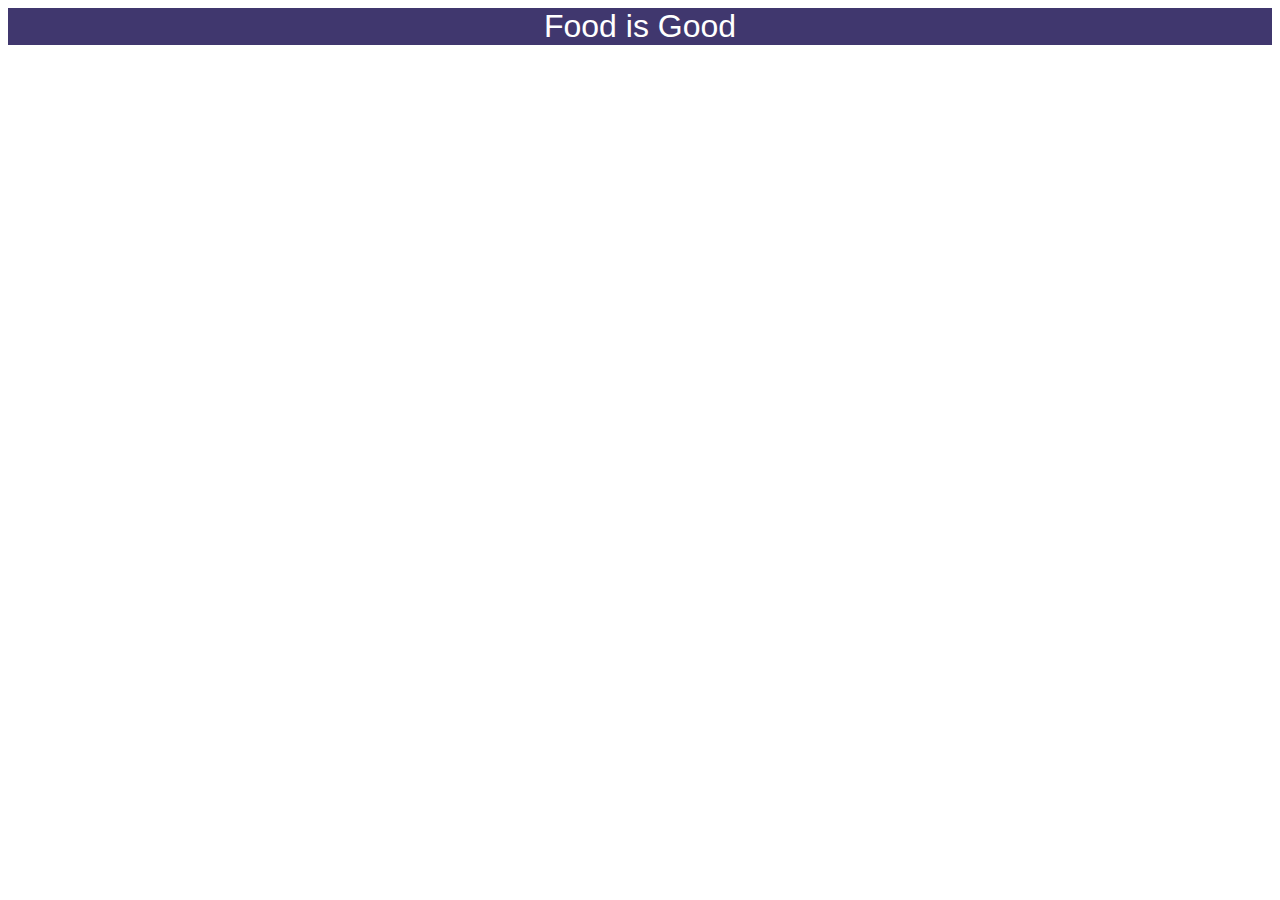
==== index.html @ 48ea2194 "Setting Up Structure" ====
<html>
<head>
    <meta charset="utf-8">
    <meta name="viewport" content="width=device-width">
    <meta name="description" content="Food App">
    <meta name="author" content="Adam Kwan">
    <title>Grade Calculator</title>
    <link href="css/styles.css" rel="stylesheet" type="text/css"/>
</head>

<div class ="wrapper">
    <header>
      <h1> Food is Good</h1>
    </header>  
    
</div>
</html>
---- css/styles.css ----
header {
    background-color: #40376E;
}

h1 {
    text-align: center;
    width: 100%;
    color: white;
    font-weight: lighter;
    font-family: -apple-system, BlinkMacSystemFont, "Segoe UI", Roboto, Oxygen,
      Ubuntu, Cantarell, "Open Sans", "Helvetica Neue", sans-serif;
  }
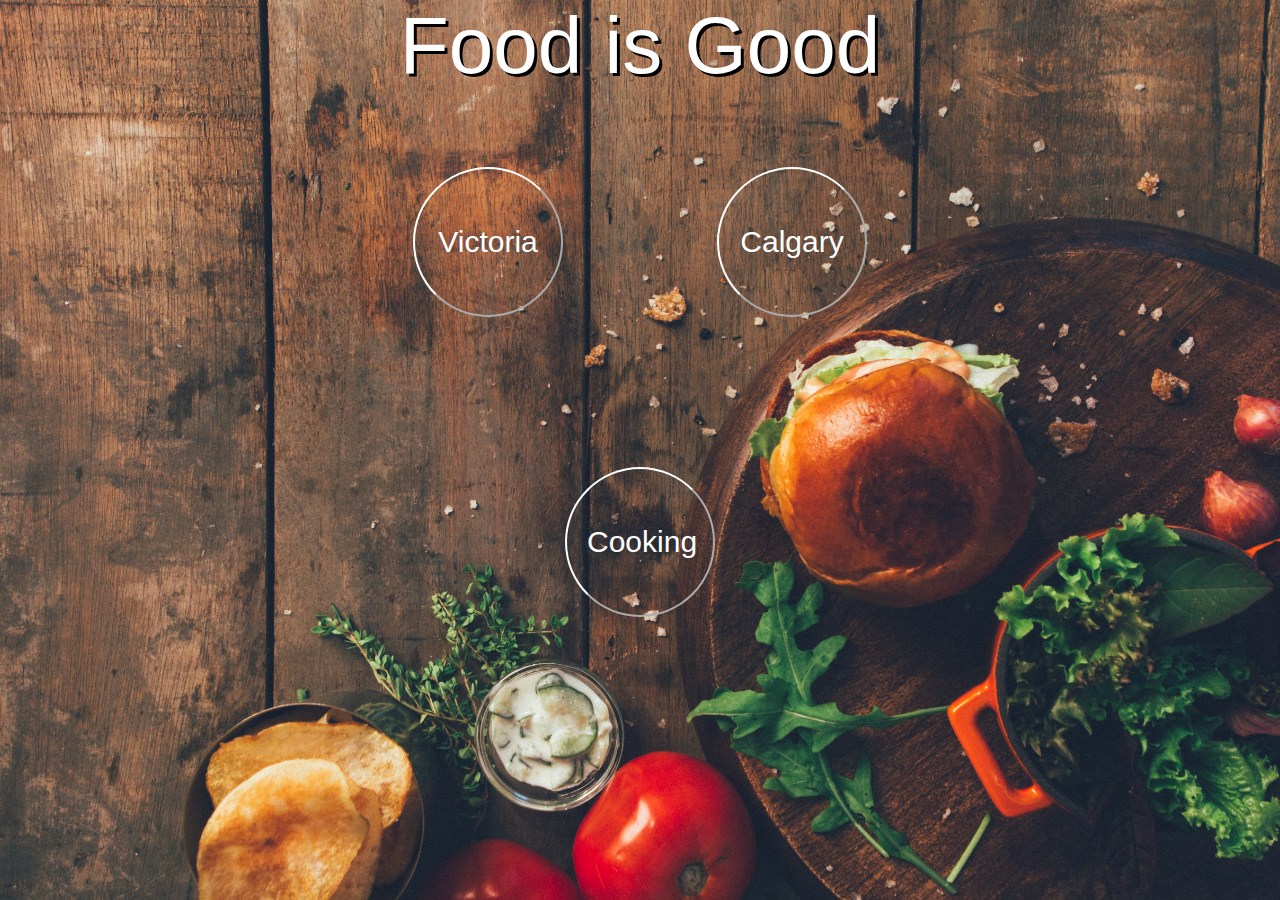
==== commit a318d931: "Made home page" ====
--- a/index.html
+++ b/index.html
@@ -4,14 +4,24 @@
     <meta name="viewport" content="width=device-width">
     <meta name="description" content="Food App">
     <meta name="author" content="Adam Kwan">
-    <title>Grade Calculator</title>
+    <title>Food App</title>
     <link href="css/styles.css" rel="stylesheet" type="text/css"/>
 </head>
 
-<div class ="wrapper">
+<div class="home">
     <header>
-      <h1> Food is Good</h1>
+      Food is Good
     </header>  
-    
+
+    <body>
+    <div class="options">
+      <button onclick="window.location.href='html/victoria.html'"><p>Victoria</p></button>
+      <button onclick="window.location.href='html/calgary.html'"><p>Calgary</p></button><br>
+      <button onclick="window.location.href='html/cooking.html'"><p>Cooking</p></button>
+    </div>
+    </body>
+
 </div>
+
+
 </html>--- a/css/styles.css
+++ b/css/styles.css
@@ -1,12 +1,67 @@
-header {
-    background-color: #40376E;
+html {
+    height: 100%;
 }
-
-h1 {
+header{
     text-align: center;
     width: 100%;
+    text-shadow: 3px 3px black;
     color: white;
+    font-size: 80px;
     font-weight: lighter;
     font-family: -apple-system, BlinkMacSystemFont, "Segoe UI", Roboto, Oxygen,
       Ubuntu, Cantarell, "Open Sans", "Helvetica Neue", sans-serif;
-  }+  }
+
+.home {
+    background-image: url("mainbg.jpg");
+    height: 100%;
+    background-position: center;
+    background-repeat: no-repeat;
+    background-size: cover;
+}
+
+.victoria {
+    background: rgb(0,0,0, 0.5);
+    background-image: url("victoria.jpg");
+    background-blend-mode: darken;
+    height: 100%;
+    background-position: center;
+    background-repeat: no-repeat;
+    background-size: cover;
+}
+
+body {
+    margin:auto;
+}
+
+.options {
+    text-align: center; 
+}
+
+button {
+    height: 150px;
+    width: 150px;
+    font-family: -apple-system, BlinkMacSystemFont, "Segoe UI", Roboto, Oxygen,
+    Ubuntu, Cantarell, "Open Sans", "Helvetica Neue", sans-serif;
+    font-weight: lighter;
+    background: none;
+    color: white;
+    border-radius: 50%;
+    font-size: 30px;
+    margin: 75px;
+    padding: 20px;
+    border-color: white;
+
+}
+
+button:hover {
+    background-color: rgba(39, 39, 39, 0.7);
+ 
+    
+}
+button:hover p {
+    color: white;
+    font-weight: normal;
+    opacity: 1;
+
+}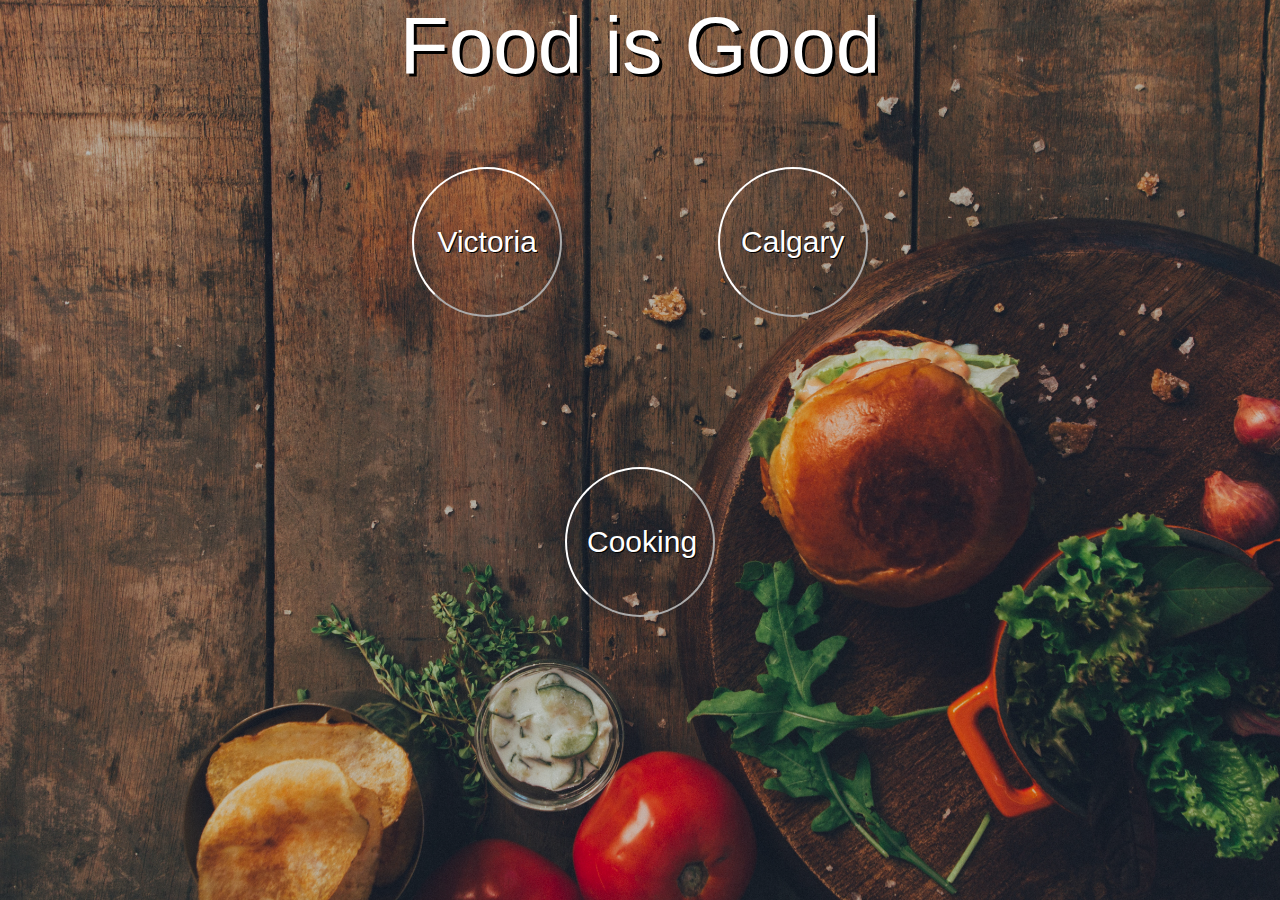
==== commit 86a6da7c: "Added database with food types and established connection" ====
--- a/index.html
+++ b/index.html
@@ -15,9 +15,9 @@
 
     <body>
     <div class="options">
-      <button onclick="window.location.href='html/victoria.html'"><p>Victoria</p></button>
-      <button onclick="window.location.href='html/calgary.html'"><p>Calgary</p></button><br>
-      <button onclick="window.location.href='html/cooking.html'"><p>Cooking</p></button>
+      <button class="main" onclick="window.location.href='html/victoria.html'"><p>Victoria</p></button>
+      <button class="main" onclick="window.location.href='html/calgary.html'"><p>Calgary</p></button><br>
+      <button class="main" onclick="window.location.href='html/cooking.php'"><p>Cooking</p></button>
     </div>
     </body>
 
--- a/css/styles.css
+++ b/css/styles.css
@@ -11,9 +11,42 @@
     font-family: -apple-system, BlinkMacSystemFont, "Segoe UI", Roboto, Oxygen,
       Ubuntu, Cantarell, "Open Sans", "Helvetica Neue", sans-serif;
   }
+body {
+    text-align: center;
+    margin:auto;
+    font-family: -apple-system, BlinkMacSystemFont, "Segoe UI", Roboto, Oxygen,
+    Ubuntu, Cantarell, "Open Sans", "Helvetica Neue", sans-serif;
+    font-size: 20px;
+    color: white;
+    font-weight: lighter;
+    text-shadow: 1px 1px black;
+}
+h1 {
+    font-family: -apple-system, BlinkMacSystemFont, "Segoe UI", Roboto, Oxygen,
+    Ubuntu, Cantarell, "Open Sans", "Helvetica Neue", sans-serif;
+    font-size: 30px;
+    color: white;
+    font-weight: lighter;
+    margin: auto;
+    text-shadow: 2px 2px black;
+}
 
+footer {
+    position: fixed;
+    bottom: 0;
+    width: 100%;
+    background: black;
+
+}
+table {
+    position: relative;
+}
+
+/*Classes used within the html*/
 .home {
-    background-image: url("mainbg.jpg");
+    background: rgb(0,0,0, 0.2);
+    background-blend-mode: darken;
+    background-image: url("../img/mainbg.jpg");
     height: 100%;
     background-position: center;
     background-repeat: no-repeat;
@@ -22,30 +55,67 @@
 
 .victoria {
     background: rgb(0,0,0, 0.5);
-    background-image: url("victoria.jpg");
+    background-image: url("../img/victoria.jpg");
     background-blend-mode: darken;
     height: 100%;
     background-position: center;
     background-repeat: no-repeat;
     background-size: cover;
 }
+.cooking {
+    background: rgb(0,0,0, 0.3);
+    background-blend-mode: darken;
+    background-image: url("../img/cooking.jpg");
+    height: 150%;
+    background-position: center;
+    background-size: cover;
+    background-attachment: scroll;
 
-body {
-    margin:auto;
 }
+
+.section {
+    float: left;    
+    text-align: center;
+    width: 21%;
+    border-color: white;
+    border-radius: 10px;
+    margin-right: 1%;
+}
+  
+  .content {
+    padding: 10px;
+    display: none;
+    overflow: hidden;
+    font-size: 15px;
+    background-color:rgb(0,0,0, 0.2);
+    border-bottom-left-radius: 10px;
+    border-bottom-right-radius: 10px;
+    text-shadow: 1px 1px black;
+  }
+
 
 .options {
     text-align: center; 
 }
 
-button {
-    height: 150px;
-    width: 150px;
+.gmap_canvas {
+    margin: 50px;
+}
+
+/*CSS for buttons*/
+button{ 
+    cursor: pointer;
     font-family: -apple-system, BlinkMacSystemFont, "Segoe UI", Roboto, Oxygen,
     Ubuntu, Cantarell, "Open Sans", "Helvetica Neue", sans-serif;
     font-weight: lighter;
     background: none;
     color: white;
+    text-shadow: 1px 1px black;
+}
+
+.main {
+    height: 150px;
+    width: 150px;
     border-radius: 50%;
     font-size: 30px;
     margin: 75px;
@@ -54,14 +124,51 @@
 
 }
 
-button:hover {
+.main:hover {
     background-color: rgba(39, 39, 39, 0.7);
  
     
 }
 button:hover p {
     color: white;
-    font-weight: normal;
+    
     opacity: 1;
 
-}+}
+
+.back {
+    display: inline;
+    font-size: 30px;
+    border: none;
+
+}
+.back:hover {
+    font-weight: normal;
+}
+.collapse {
+    margin-top: 20px;
+    color: white;  
+    padding: 5px;
+    width: 100%;
+    border: none;
+    text-align: center;
+    outline: none;
+    font-size: 22px;
+    border-radius: 10px;
+    
+}
+.collapse:hover {
+    background-color:rgb(0,0,0, 0.2)
+}
+.active{
+
+    border-top-left-radius: 10px;
+    border-top-right-radius: 10px;
+    border-bottom-left-radius: 0px;
+    border-bottom-right-radius: 0px;
+    background-color:rgb(0,0,0, 0.2)
+}
+
+/*
+https://www.pexels.com/photo/burger-and-vegetables-placed-on-brown-wood-surface-1565982/
+*/